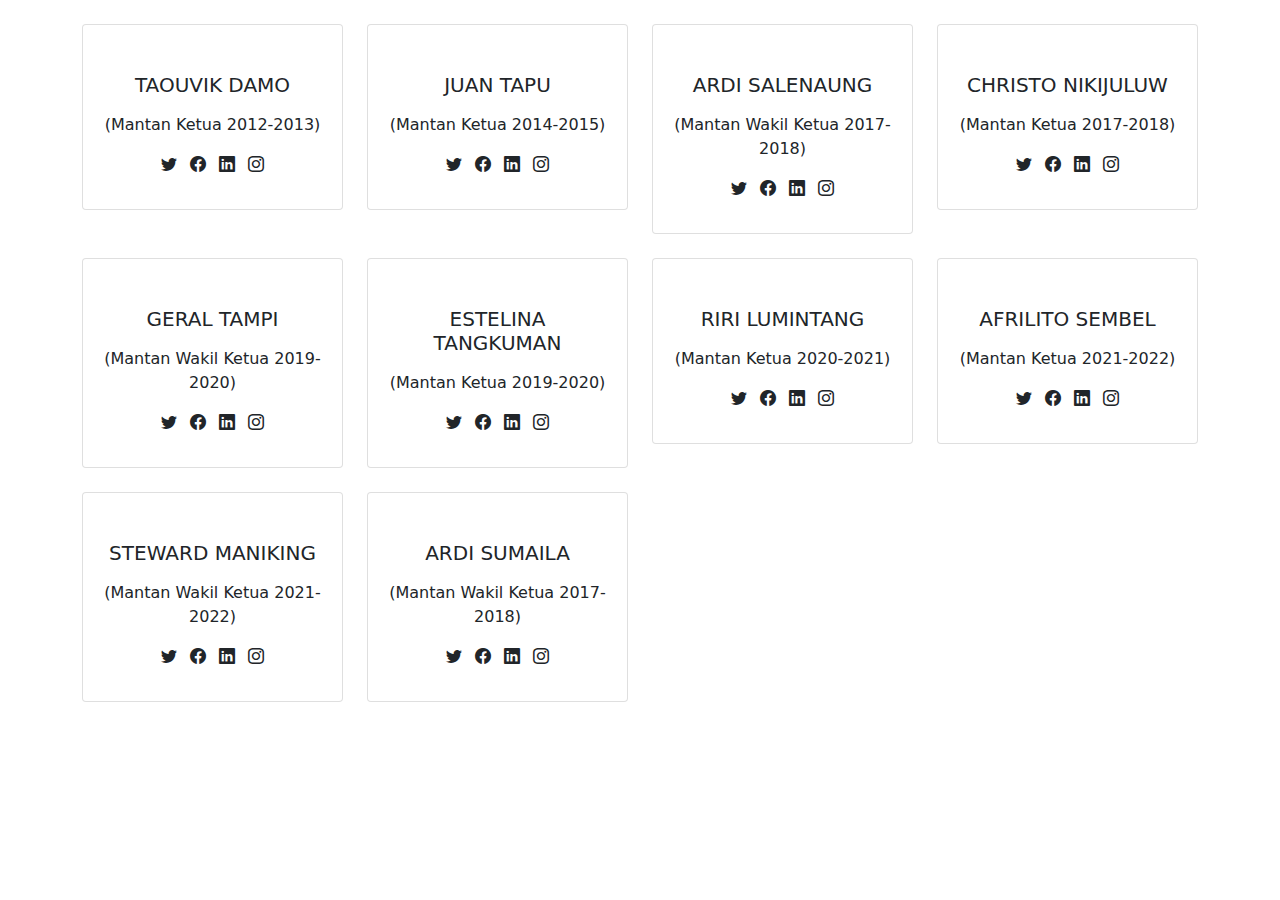
==== data_alumni.html @ 1bea6e28 "Add files via upload" ====
<!DOCTYPE html>
  <head>
    <meta charset="UTF-8" />
    <meta http-equiv="X-UA-Compatible" content="IE=edge" />
    <meta name="viewport" content="width=device-width, initial-scale=1.0" />
    <link rel="shortcut icon" href="#" />
    <title>BEM POLIMDO</title>
    <!-- CSS-Link -->
    <link href="css1/bootstrap.min.css" rel="stylesheet" />
    <link rel="stylesheet" href="https://cdn.jsdelivr.net/npm/bootstrap-icons@1.7.2/font/bootstrap-icons.css" />
  </head>
  <body>
    <br>
    <section class="team section-padding" id="team">
      <div class="container">
        <div class="row">
          <div class="col-md-12"></div>
        </div>
        <div class="row">
          <div class="col-13 col-md-6 col-lg-3">
            <div class="card text-center">
              <div class="card-body">
                <img src="#" alt="" class="img-fluid rounded-circle" />
                <h5 class="card-title py-2">TAOUVIK DAMO</h5>
                <p class="font-strukur">(Mantan Ketua 2012-2013)</p>
                <p class="card-text"></p>
                <p class="socials">
                  <i class="bi bi-twitter text-dark mx-1"></i>
                  <i class="bi bi-facebook text-dark mx-1"></i>
                  <i class="bi bi-linkedin text-dark mx-1"></i>
                  <i class="bi bi-instagram text-dark mx-1"></i>
                </p>
              </div>
            </div>
          </div>
          <div class="col-12 col-md-6 col-lg-3">
            <div class="card text-center">
              <div class="card-body">
                <img src="#" alt="" class="img-fluid rounded-circle" />
                <h5 class="card-title py-2">JUAN TAPU</h5>
                <p class="font-strukur">(Mantan Ketua 2014-2015)</p>
                <p class="card-text"></p>
                <p class="socials">
                  <i class="bi bi-twitter text-dark mx-1"></i>
                  <i class="bi bi-facebook text-dark mx-1"></i>
                  <i class="bi bi-linkedin text-dark mx-1"></i>
                  <i class="bi bi-instagram text-dark mx-1"></i>
                </p>
              </div>
            </div>
          </div>
          <div class="col-12 col-md-6 col-lg-3">
            <div class="card text-center">
              <div class="card-body">
                <img src="img/kemendagri.png" alt="" class="img-fluid rounded-circle" />
                <h5 class="card-title py-2">ARDI SALENAUNG</h5>
                <p class="font-strukur">(Mantan Wakil Ketua 2017-2018)</p>
                <p class="card-text"></p>
                <p class="socials">
                  <i class="bi bi-twitter text-dark mx-1"></i>
                  <i class="bi bi-facebook text-dark mx-1"></i>
                  <i class="bi bi-linkedin text-dark mx-1"></i>
                  <i class="bi bi-instagram text-dark mx-1"></i>
                </p>
              </div>
            </div>
          </div>
          <div class="col-12 col-md-6 col-lg-3">
            <div class="card text-center">
              <div class="card-body">
                <img src="img/kemenkora.png" alt="" class="img-fluid rounded-circle" />
                <h5 class="card-title py-2">CHRISTO NIKIJULUW</h5>
                <p class="font-strukur">(Mantan Ketua 2017-2018)</p>
                <p class="card-text"></p>
                <p class="socials">
                  <i class="bi bi-twitter text-dark mx-1"></i>
                  <i class="bi bi-facebook text-dark mx-1"></i>
                  <i class="bi bi-linkedin text-dark mx-1"></i>
                  <i class="bi bi-instagram text-dark mx-1"></i>
                </p>
              </div>
            </div>
          </div>
        </div>
      </div>
    </section>
    <br>
    <section class="team section-padding" id="team">
      <div class="container">
        <div class="row">
          <div class="col-md-12"></div>
        </div>
        <div class="row">
          <div class="col-13 col-md-6 col-lg-3">
            <div class="card text-center">
              <div class="card-body">
                <img src="#" alt="" class="img-fluid rounded-circle" />
                <h5 class="card-title py-2">GERAL TAMPI</h5>
                <p class="font-strukur">(Mantan Wakil Ketua 2019-2020)</p>
                <p class="card-text"></p>
                <p class="socials">
                  <i class="bi bi-twitter text-dark mx-1"></i>
                  <i class="bi bi-facebook text-dark mx-1"></i>
                  <i class="bi bi-linkedin text-dark mx-1"></i>
                  <i class="bi bi-instagram text-dark mx-1"></i>
                </p>
              </div>
            </div>
          </div>
          <div class="col-12 col-md-6 col-lg-3">
            <div class="card text-center">
              <div class="card-body">
                <img src="#" alt="" class="img-fluid rounded-circle" />
                <h5 class="card-title py-2">ESTELINA TANGKUMAN</h5>
                <p class="font-strukur">(Mantan Ketua 2019-2020)</p>
                <p class="card-text"></p>
                <p class="socials">
                  <i class="bi bi-twitter text-dark mx-1"></i>
                  <i class="bi bi-facebook text-dark mx-1"></i>
                  <i class="bi bi-linkedin text-dark mx-1"></i>
                  <i class="bi bi-instagram text-dark mx-1"></i>
                </p>
              </div>
            </div>
          </div>
          <div class="col-12 col-md-6 col-lg-3">
            <div class="card text-center">
              <div class="card-body">
                <img src="img/kemendagri.png" alt="" class="img-fluid rounded-circle" />
                <h5 class="card-title py-2">RIRI LUMINTANG</h5>
                <p class="font-strukur">(Mantan Ketua 2020-2021)</p>
                <p class="card-text"></p>
                <p class="socials">
                  <i class="bi bi-twitter text-dark mx-1"></i>
                  <i class="bi bi-facebook text-dark mx-1"></i>
                  <i class="bi bi-linkedin text-dark mx-1"></i>
                  <i class="bi bi-instagram text-dark mx-1"></i>
                </p>
              </div>
            </div>
          </div>
          <div class="col-12 col-md-6 col-lg-3">
            <div class="card text-center">
              <div class="card-body">
                <img src="img/kemenkora.png" alt="" class="img-fluid rounded-circle" />
                <h5 class="card-title py-2">AFRILITO SEMBEL</h5>
                <p class="font-strukur">(Mantan Ketua 2021-2022)</p>
                <p class="card-text"></p>
                <p class="socials">
                  <i class="bi bi-twitter text-dark mx-1"></i>
                  <i class="bi bi-facebook text-dark mx-1"></i>
                  <i class="bi bi-linkedin text-dark mx-1"></i>
                  <i class="bi bi-instagram text-dark mx-1"></i>
                </p>
              </div>
            </div>
          </div>
        </div>
      </div>
    </section>
    <br>
    <section class="team section-padding" id="team">
      <div class="container">
        <div class="row">
          <div class="col-md-12"></div>
        </div>
        <div class="row">
          <div class="col-13 col-md-6 col-lg-3">
            <div class="card text-center">
              <div class="card-body">
                <img src="#" alt="" class="img-fluid rounded-circle" />
                <h5 class="card-title py-2">STEWARD MANIKING</h5>
                <p class="font-strukur">(Mantan Wakil Ketua 2021-2022)</p>
                <p class="card-text"></p>
                <p class="socials">
                  <i class="bi bi-twitter text-dark mx-1"></i>
                  <i class="bi bi-facebook text-dark mx-1"></i>
                  <i class="bi bi-linkedin text-dark mx-1"></i>
                  <i class="bi bi-instagram text-dark mx-1"></i>
                </p>
              </div>
            </div>
          </div>
          <div class="col-12 col-md-6 col-lg-3">
            <div class="card text-center">
              <div class="card-body">
                <img src="img/kemenkora.png" alt="" class="img-fluid rounded-circle" />
                <h5 class="card-title py-2">ARDI SUMAILA</h5>
                <p class="font-strukur">(Mantan Wakil Ketua 2017-2018)</p>
                <p class="card-text"></p>
                <p class="socials">
                  <i class="bi bi-twitter text-dark mx-1"></i>
                  <i class="bi bi-facebook text-dark mx-1"></i>
                  <i class="bi bi-linkedin text-dark mx-1"></i>
                  <i class="bi bi-instagram text-dark mx-1"></i>
                </p>
              </div>
            </div>
          </div>
        </div>
      </div>
    </section>
  </body>
</html>
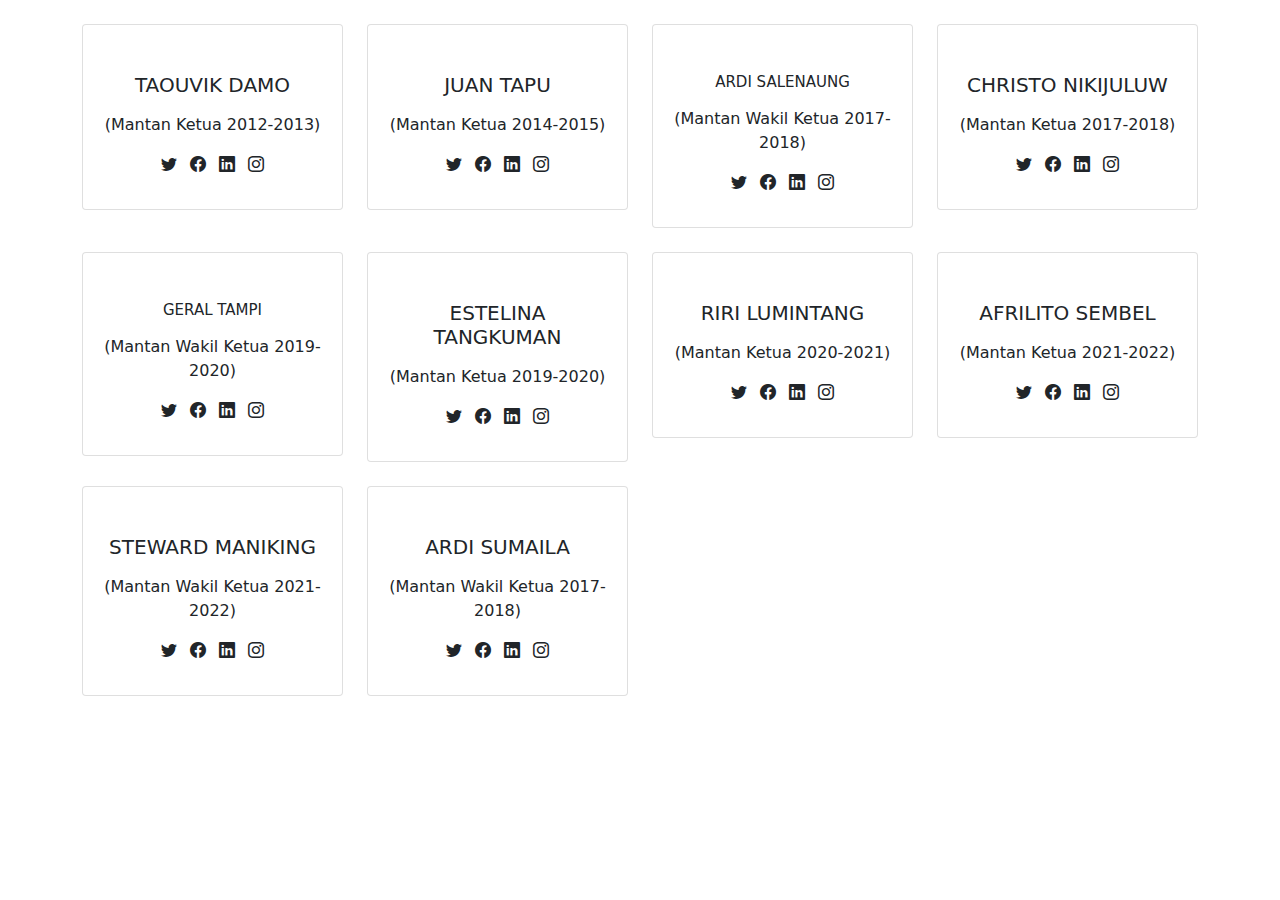
==== commit 3ebd3b19: "data_alumni.html" ====
--- a/data_alumni.html
+++ b/data_alumni.html
@@ -4,7 +4,7 @@
     <meta http-equiv="X-UA-Compatible" content="IE=edge" />
     <meta name="viewport" content="width=device-width, initial-scale=1.0" />
     <link rel="shortcut icon" href="#" />
-    <title>BEM POLIMDO</title>
+    <title>Data Alumni HME</title>
     <!-- CSS-Link -->
     <link href="css1/bootstrap.min.css" rel="stylesheet" />
     <link rel="stylesheet" href="https://cdn.jsdelivr.net/npm/bootstrap-icons@1.7.2/font/bootstrap-icons.css" />
@@ -53,7 +53,7 @@
             <div class="card text-center">
               <div class="card-body">
                 <img src="img/kemendagri.png" alt="" class="img-fluid rounded-circle" />
-                <h5 class="card-title py-2">ARDI SALENAUNG</h5>
+                <h5 class="card-title py-2" style="font-size: 15px;" >ARDI SALENAUNG</h5>
                 <p class="font-strukur">(Mantan Wakil Ketua 2017-2018)</p>
                 <p class="card-text"></p>
                 <p class="socials">
@@ -95,7 +95,7 @@
             <div class="card text-center">
               <div class="card-body">
                 <img src="#" alt="" class="img-fluid rounded-circle" />
-                <h5 class="card-title py-2">GERAL TAMPI</h5>
+                <h5 class="card-title py-2" style="font-size: 15px;" >GERAL TAMPI</h5>
                 <p class="font-strukur">(Mantan Wakil Ketua 2019-2020)</p>
                 <p class="card-text"></p>
                 <p class="socials">
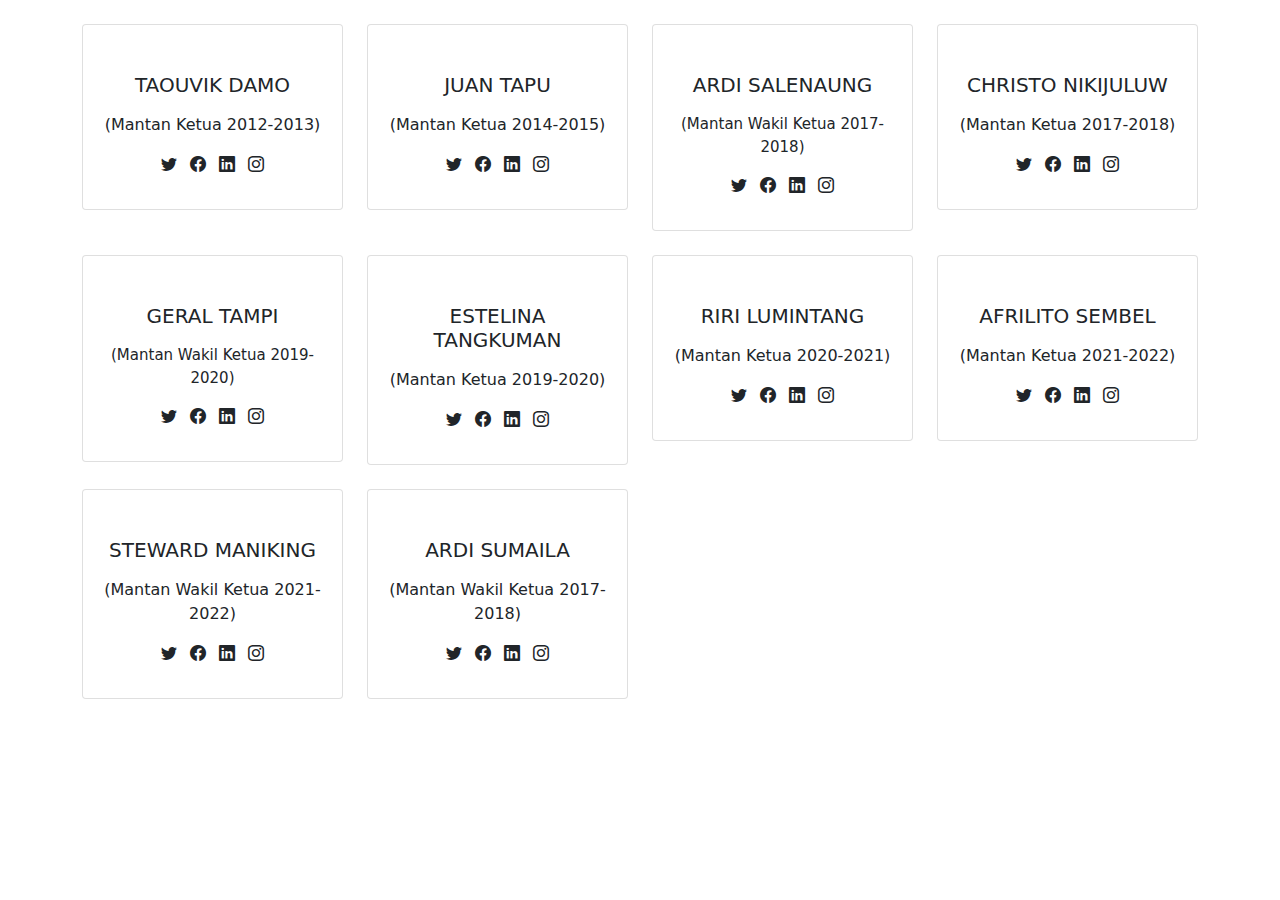
==== commit a8bea85a: "data_alumni.html" ====
--- a/data_alumni.html
+++ b/data_alumni.html
@@ -53,8 +53,8 @@
             <div class="card text-center">
               <div class="card-body">
                 <img src="img/kemendagri.png" alt="" class="img-fluid rounded-circle" />
-                <h5 class="card-title py-2" style="font-size: 15px;" >ARDI SALENAUNG</h5>
-                <p class="font-strukur">(Mantan Wakil Ketua 2017-2018)</p>
+                <h5 class="card-title py-2">ARDI SALENAUNG</h5>
+                <p class="font-strukur" style="font-size: 15px;" >(Mantan Wakil Ketua 2017-2018)</p>
                 <p class="card-text"></p>
                 <p class="socials">
                   <i class="bi bi-twitter text-dark mx-1"></i>
@@ -95,8 +95,8 @@
             <div class="card text-center">
               <div class="card-body">
                 <img src="#" alt="" class="img-fluid rounded-circle" />
-                <h5 class="card-title py-2" style="font-size: 15px;" >GERAL TAMPI</h5>
-                <p class="font-strukur">(Mantan Wakil Ketua 2019-2020)</p>
+                <h5 class="card-title py-2">GERAL TAMPI</h5>
+                <p class="font-strukur" style="font-size: 15px;" >(Mantan Wakil Ketua 2019-2020)</p>
                 <p class="card-text"></p>
                 <p class="socials">
                   <i class="bi bi-twitter text-dark mx-1"></i>
